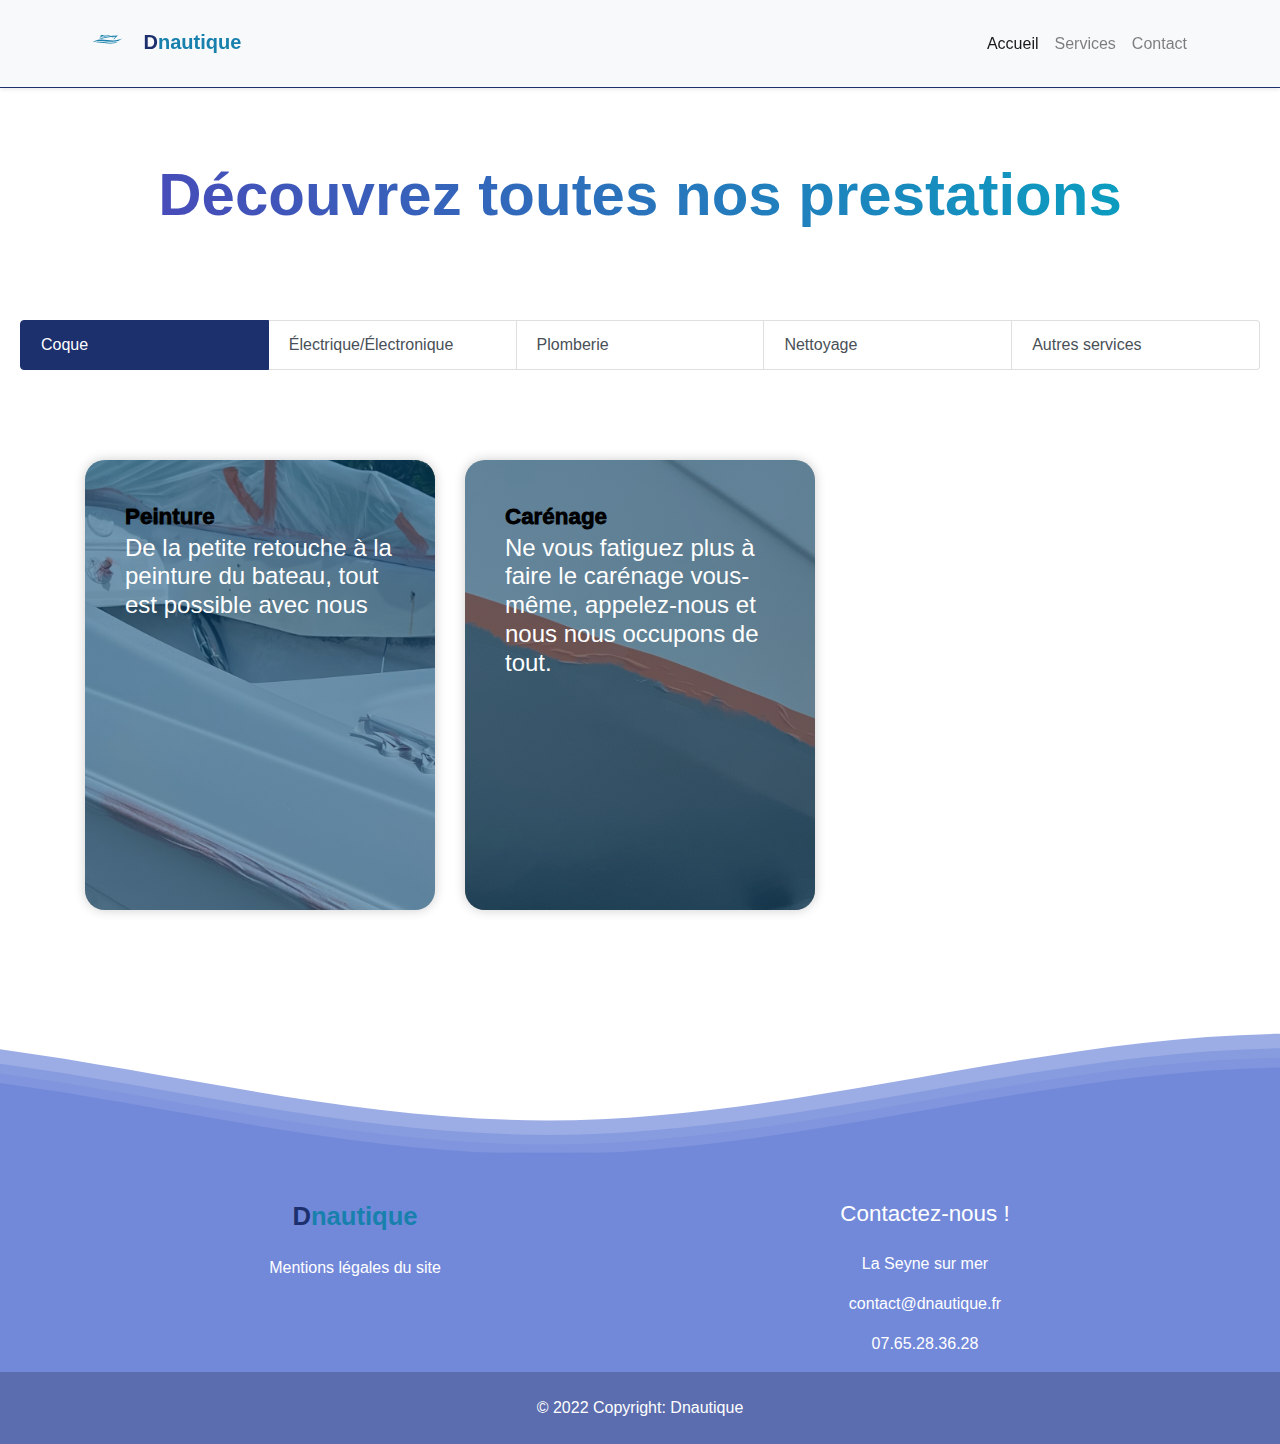
==== PHP/services.html @ 6a450a21 "Add files via upload" ====
<!DOCTYPE html>
<html lang="en">
<head>
    <meta charset="UTF-8">
    <meta http-equiv="X-UA-Compatible" content="IE=edge">
    <meta name="viewport" content="width=device-width, initial-scale=1.0">
    <meta name="google-site-verification" content="7qVPvHOgnfw_RPPYYq805gF-p8nF2UYJTGjh0r_cyO0" />
    <link rel="stylesheet" href="https://stackpath.bootstrapcdn.com/bootstrap/4.3.1/css/bootstrap.min.css" integrity="sha384-ggOyR0iXCbMQv3Xipma34MD+dH/1fQ784/j6cY/iJTQUOhcWr7x9JvoRxT2MZw1T" crossorigin="anonymous">
    <link rel="stylesheet" href="../CSS/service.css">
    <title>Dnautique - Services</title>
</head>

<head>
<!-- Google Analytics -->
<script>
    (function(i,s,o,g,r,a,m){i['GoogleAnalyticsObject']=r;i[r]=i[r]||function(){
    (i[r].q=i[r].q||[]).push(arguments)},i[r].l=1*new Date();a=s.createElement(o),
    m=s.getElementsByTagName(o)[0];a.async=1;a.src=g;m.parentNode.insertBefore(a,m)
    })(window,document,'script','https://www.google-analytics.com/analytics.js','ga');
    
    ga('create', 'UA-XXXXX-Y', 'auto');
    ga('send', 'pageview');
    </script>
    <!-- End Google Analytics -->




    <nav class="navbar navbar-expand-lg py-3 navbar-light bg-light shadow-sm fixed-top">
        <div class="container">
            <a href="../index.php" class="navbar-brand">
                <img src="../ressources/LOGO.svg" width="45" alt="" class="d-inline-block align-middle mr-2">
                <span class="font-weight-bold" style="color: #1c306e ;">D</span><span class="font-weight-bold" style="color: #1880ad ;">nautique</span>
            </a>

        <button type="button" data-toggle="collapse" data-target="#navbarSupportedContent" aria-controls="navbarSupportedContent" aria-expanded="false" aria-label="Toggle navigation" class="navbar-toggler"><span class="navbar-toggler-icon"></span></button>

            <div id="navbarSupportedContent" class="collapse navbar-collapse">
                <ul class="navbar-nav ml-auto">
                    <li class="nav-item active"><a href="../index.php" class="nav-link">Accueil <span class="sr-only">(current)</span></a></li>
                    <li class="nav-item"><a href="./services.php" class="nav-link">Services</a></li>
                    <li class="nav-item"><a href="../index.php#contact" class="nav-link">Contact</a></li>
                </ul>
            </div>
        </div>
    </nav>
</head>


<body>
<!-- Title -->
    <div class="servicetitle">
        <span> Découvrez toutes nos prestations </span>
    </div>


<!-- List group -->
<div class="list-group list-group-horizontal" id="myList" role="tablist">
    <a class="list-group-item list-group-item-action active" data-toggle="list" href="#home" role="tab">Coque</a>
    <a class="list-group-item list-group-item-action" data-toggle="list" href="#profile" role="tab">Électrique/Électronique</a>
    <a class="list-group-item list-group-item-action" data-toggle="list" href="#messages" role="tab">Plomberie</a>
    <a class="list-group-item list-group-item-action" data-toggle="list" href="#settings" role="tab">Nettoyage</a>
    <a class="list-group-item list-group-item-action" data-toggle="list" href="#others" role="tab">Autres services</a>
</div>

<!-- Tab panes -->
    <div class="tab-content">
        <div class="tab-pane active" id="home" role="tabpanel">
            <section class="wrapper">
                <div class="container">
                    <div class="row">
                        

        <div class="col-sm-12 col-md-6 col-lg-4 mb-4"><div class="card text-white card-has-bg click-col" style="background-image:url('../ressources/Images services/Polissage.jpg');">
            <img class="card-img d-none" src="../ressources/Images services/Polissage.jpg" alt="Goverment Lorem Ipsum Sit Amet Consectetur dipisi?">
                <div class="card-img-overlay d-flex flex-column">
                    <div class="card-body">
                        <small class="card-meta mb-2">Peinture</small>
                            <h4 class="card-title mt-0 "><a class="text-white" herf="#">De la petite retouche à la peinture du bateau, tout est possible avec nous</a>
                        </h4> 
                    </div>
                </div>
            </div>
        </div>
        <div class="col-sm-12 col-md-6 col-lg-4 mb-4"><div class="card text-white card-has-bg click-col" style="background-image:url('../ressources/Images services/carenage.jpg')">
                            <img class="card-img d-none" src="../ressources/Images services/carenage.jpg">
                                <div class="card-img-overlay d-flex flex-column">
                                    <div class="card-body">
                                        <small class="card-meta mb-2">Carénage</small>
                                        <h4 class="card-title mt-0 "><a class="text-white" herf="#">Ne vous fatiguez plus à faire le carénage vous-même,  appelez-nous et nous nous occupons de tout.</a>
                                        </h4> 
                                    </div>
                                </div>
                            </div>
                        </div>
    
    </div>
</div> 
                    
</section>
</div>

<!------------------------------------ ELECTRIQUE / ELECTRONIQUE ---------------------------------------->
  <div class="tab-pane" id="profile" role="tabpanel">
  <section class="wrapper">
  <div class="container">
    <div class="row">
        <div class="col-sm-12 col-md-6 col-lg-4 mb-4"><div class="card text-white card-has-bg click-col" style="background-image:url('../ressources/Images services/Elec.jpg');">
            <img class="card-img d-none" src="../ressources/Images services/Elec.jpg" alt="Goverment Lorem Ipsum Sit Amet Consectetur dipisi?">
                <div class="card-img-overlay d-flex flex-column">
                    <div class="card-body">
                        <small class="card-meta mb-2">Maintenance électrique</small>
                            <h4 class="card-title mt-0 "><a class="text-white" herf="#">L’électricité tout comme l’électronique est primordiale à bord d’un bateau, tant pour le confort que pour la sécurité.</a>
                        </h4> 
                    </div>
                </div>
            </div>
        </div>
        <div class="col-sm-12 col-md-6 col-lg-4 mb-4"><div class="card text-white card-has-bg click-col"  style= " width: 100%; background-image:url('../ressources/Images services/Elec2.jpg');" >
            <img class="card-img d-none" src="../ressources/Images services/Elec2.jpg" alt="Goverment Lorem Ipsum Sit Amet Consectetur dipisi?">
                <div class="card-img-overlay d-flex flex-column">
                    <div class="card-body">
                        <small class="card-meta mb-2">Dépannage électrique / électronique</small>
                            <h4 class="card-title mt-0 "><a class="text-white" herf="#">L’électricité tout comme l’électronique est primordiale à bord d’un bateau, tant pour le confort que pour la sécurité.</a>
                        </h4> 
                    </div>
                </div>
            </div>
        </div>

        <div class="col-sm-12 col-md-6 col-lg-4 mb-4"><div class="card text-white card-has-bg click-col" style="background-image:url('../ressources/Images services/Elec3.jpg');">
            <img class="card-img d-none" src="../ressources/Images services/Elec3.jpg" alt="Goverment Lorem Ipsum Sit Amet Consectetur dipisi?">
                <div class="card-img-overlay d-flex flex-column">
                    <div class="card-body">
                        <small class="card-meta mb-2">Installation d'appareillage</small>
                            <h4 class="card-title mt-0 "><a class="text-white" herf="#">Vous souhaitez changer ou installer un nouvel équipement, nous sommes là pour vous.</a>
                        </h4> 
                    </div>
                </div>
            </div>
        </div>       
    </div>
</div>                   
</section></div>

<!------------------------------------ AUTRES SERVICES ---------------------------------------->

 <div class="tab-pane" id="others" role="tabpanel">
  
 <div class="servicetitle2">
          <span>Pour tout autre service n’hésitez pas à nous contacter.</span>
    </div>
        <div class="containerservice" >
          <a href="../index.php#contact">
            <button><span>Contactez-nous </span></button></a>
    </div>
</div>

<!------------------------------------ PLOMBERIE ---------------------------------------->


<div class="tab-pane" id="messages" role="tabpanel">
  <section class="wrapper">
  <div class="container">
    <div class="row">
        <div class="col-sm-12 col-md-6 col-lg-4 mb-4"><div class="card text-white card-has-bg click-col" style="background-image:url('../ressources/Images services/Plomberie.jpg');">
            <img class="card-img d-none" src="../ressources/Images services/Plomberie.jpg" alt="Goverment Lorem Ipsum Sit Amet Consectetur dipisi?">
                <div class="card-img-overlay d-flex flex-column">
                    <div class="card-body">
                        <small class="card-meta mb-2">Maintenance plomberie</small>
                            <h4 class="card-title mt-0 "><a class="text-white" herf="#">Maintenance Dnautique vous accompagne.</a>
                        </h4> 
                    </div>
                </div>
            </div>
        </div>
        <div class="col-sm-12 col-md-6 col-lg-4 mb-4"><div class="card text-white card-has-bg click-col" style="background-image:url('../ressources/Images services/Plomberie2.jpg');">
            <img class="card-img d-none" src="../ressources/Images services/Plomberie2.jpg" alt="Goverment Lorem Ipsum Sit Amet Consectetur dipisi?">
                <div class="card-img-overlay d-flex flex-column">
                    <div class="card-body">
                        <small class="card-meta mb-2">Dépannage plomberie</small>
                            <h4 class="card-title mt-0 "><a class="text-white" herf="#">Dépannage Dnautique vous accompagne.</a>
                        </h4> 
                    </div>
                </div>
            </div>
        </div>
    </div>
</div>                    
</section></div>

<!------------------------------------ NETTOYAGE ---------------------------------------->

<div class="tab-pane" id="settings" role="tabpanel"> <section class="wrapper">
  <div class="container">
    <div class="row">
        <div class="col-sm-12 col-md-6 col-lg-4 mb-4"><div class="card text-white card-has-bg click-col" style="background-image:url('../ressources/Images services/Nettoyage1.jpg');">
            <img class="card-img d-none" src="../ressources/Images services/Nettoyage1.jpg" alt="Goverment Lorem Ipsum Sit Amet Consectetur dipisi?">
                <div class="card-img-overlay d-flex flex-column">
                    <div class="card-body">
                        <small class="card-meta mb-2">Extérieur</small>
                            <h4 class="card-title mt-0 "><a class="text-white" herf="#">L’entretien d’un bateau est essentiel tant pour son esthétique que pour sa durée de vie.</a>
                        </h4> 
                    </div>
                </div>
            </div>
        </div>
        <div class="col-sm-12 col-md-6 col-lg-4 mb-4"><div class="card text-white card-has-bg click-col" style="background-image:url('../ressources/Images services/Nettoyage2.jpg');">
            <img class="card-img d-none" src="../ressources/Images services/Nettoyage2.jpg" alt="Goverment Lorem Ipsum Sit Amet Consectetur dipisi?">
                <div class="card-img-overlay d-flex flex-column">
                    <div class="card-body">
                        <small class="card-meta mb-2">Intérieur</small>
                            <h4 class="card-title mt-0 "><a class="text-white" herf="#">L’entretien d’un bateau est essentiel tant pour son esthétique que pour sa durée de vie.</a>
                            
                        </h4> 
                    </div>
                </div>
            </div>
        </div>

        <div class="col-sm-12 col-md-6 col-lg-4 mb-4"><div class="card text-white card-has-bg click-col" style="background-image:url('../ressources/Images services/Nettoyage3.jpg');">
            <img class="card-img d-none" src="../ressources/Images services/Nettoyage1.jpg" alt="Goverment Lorem Ipsum Sit Amet Consectetur dipisi?">
                <div class="card-img-overlay d-flex flex-column">
                    <div class="card-body">
                        <small class="card-meta mb-2">Complet</small>
                            <h4 class="card-title mt-0 "><a class="text-white" herf="#">L’entretien d’un bateau est essentiel tant pour son esthétique que pour sa durée de vie.</a>
                            
                        </h4> 
                    </div>
                </div>
            </div>
        </div>
    </div>
</div> 
</section></div>






<svg class="waves" xmlns="http://www.w3.org/2000/svg" xmlns:xlink="http://www.w3.org/1999/xlink" viewBox="0 24 150 28" preserveAspectRatio="none" shape-rendering="auto">
            <defs>
                <path id="gentle-wave" d="M-160 44c30 0 58-18 88-18s 58 18 88 18 58-18 88-18 58 18 88 18 v44h-352z" />
            </defs>
            <g class="parallax">
                <use xlink:href="#gentle-wave" x="48" y="0" fill="rgba(114,137,218,0.7)" />
                <use xlink:href="#gentle-wave" x="48" y="3" fill="rgba(114,137,218,0.5)" />
                <use xlink:href="#gentle-wave" x="48" y="5" fill="rgba(114,137,218,0.3)" />
                <use xlink:href="#gentle-wave" x="48" y="7" fill="#7289da" />
            </g>
</svg>



<footer class="text-center text-lg-start" style="background-color: rgb(114, 137, 218);">
  <section class="d-flex justify-content-center justify-content-lg-between border-bottom">
  </section>
    <section class="">
      <div class="container text-center text-md-start mt-5">
        <div class="row mt-3">
          <div class="col-md-3 col-lg-4 col-xl-3 mx-auto mb-4">
            <!-- Contenue -->
            <h6 class=" fw-bold mb-4" style="font-size: 1.6rem;">
              <span class="font-weight-bold" style="color: #1c306e ;">D</span><span class="font-weight-bold" style="color: #1880ad ;">nautique</span>
            </h6>
          <footer class="page-footer font-small">
            <div class="footer-copyright text-center" style="color :white" data-toggle="modal" data-target="#exampleModalCenter"><h7>Mentions légales du site</h7>
            </div>
          </div>
            <div class="col-md-4 col-lg-3 col-xl-3 mx-auto mb-md-0 mb-4">
              <h6 class=" fw-bold mb-4" style="color: white; font-size: 1.4rem;">Contactez-nous !</h6>
                <p style="color: white;"><i class="fa fa-home" aria-hidden="true"></i> La Seyne sur mer</p>
                <p style="color: white;">
                <i class="fa fa-envelope" aria-hidden="true"></i>
                  contact@dnautique.fr
                </p>
                <p style="color: white;"><i class="fa fa-phone" aria-hidden="true"></i> 07.65.28.36.28</p>
          </div>
        </div>
      </div>
</section>

  <!-- Copyright -->
  <div class="text-center p-4" style="background-color: rgba(0, 0, 0, 0.2); color:white;">
    © 2022 Copyright:
    <a style="color:white;" href="https://dnautique.fr/">Dnautique</a>
  </div>
  <!-- Copyright -->
</footer>



















<div class="modal fade" id="exampleModalCenter" tabindex="-1" role="dialog" aria-labelledby="exampleModalCenterTitle" aria-hidden="true">
  <div class="modal-dialog modal-dialog-centered" role="document">
    <div class="modal-content">
      <div class="modal-header">
        <h5 class="modal-title" id="exampleModalLongTitle">Mentions légales du site</h5>
        <button type="button" class="close" data-dismiss="modal" aria-label="Close">
          <span aria-hidden="true">&times;</span>
        </button>
      </div>

        <div class="modal-body">
            <div class="Titlemls">
                <span>-- Mentions légales du site --</span>
            </div>
            <div class="Contentmls">
                <span>
                    <p style="text-align: center;">
                        <strong>1. Présentation du site.</strong>
                    </p>
                    <p>
                        En application de l'article 6 de la loi n° 2004-575 du 21 juin 2004 pour la confiance dans l'économie numérique, 
                        il est précisé aux utilisateurs du site <a href="https://dnautique.fr/">https://dnautique.fr/</a> l'identité des différents intervenants dans le cadre de sa réalisation et de son suivi :
                    </p>
                    <p>
                        <strong>Propriétaire</strong> : Julien Dran<br>
                        <strong>Créateur</strong> : Julien Dran<br>
                        <strong>Responsable publication</strong> : Dnautique<br>
                        <strong>Webmaster</strong> : Roux Alexandre <br>
                        <strong>Hébergeur</strong> : HOSTINGER INTERNATIONAL LTD, 61 Lordou Vironos Street, 6023 Larnaca, Chypre <br>
                        <strong>Siren</strong> : 917 874 562 <br>
                        <strong>Siret</strong> :  917 874 562  00015<br>
                        <strong>Crédits</strong> : <a href="https://www.pexels.com/fr-fr/">https://www.pexels.com/fr-fr/</a><br>
                        <strong>Numéro de téléphone</strong> : 07.65.28.36.28<br>
                    </p>
                    <p>
                    </p>
            </div>
        </div>
            <p style="text-align: center;"> ............................................................................................</p><br>
            <div class="TitleConfi">
                <span>-- Confidentialité --</span>
            </div>
            
            <div class="Contconf">
                <span>
                    <p style="text-align: center;">
                        <strong>2.Confidentialité des données</strong>
                    </p>
                    <p style="text-align: center;">
                        <span>Nous nous engageons à protéger vos données personnelles et votre vie privée. Nous utilisons les informations que vous nous transmettez pour traiter vos demandes et
                        vous faire part de notre réponse.</span>
                    </p>
                </span>
            </div>

            <p style="text-align: center;"> ............................................................................................</p><br>
            <div class="Titlepers">
                <span>-- Vos données personnelles à des tiers --</span>
            </div>
             <div class="Contcomm">
                <span>
                    <p style="text-align: center;">
                        <strong>3. Vos données personnelles à des tiers</strong>
                    </p>
                    <p style="text-align: center;">
                            <span>Nous ne vendons, ni ne louons, ni ne communiquons les informations vous concernant.
                        </span>
                    </p>    
                </span>
             </div>
            
             <p style="text-align: center;"> ............................................................................................</p><br>
                <div class="Titlecomm">
                    <span>-- Modification de vos informations --</span>
                </div>
                   <div class="Continfo">
                        <span>
                            <p style="text-align: center;">
                                <strong>4. Modification de vos informations</strong>
                            </p>
                            <p style="text-align: center;">
                                <span>En application de la loi du 11 mars 1957 (art. 41) et du Code de la propriété intellectuelle du 1er juillet 1992 : l’ensemble des textes, illustrations,
                                    photographies, plans, dessins, animations, vidéos, contenus sur ce site ne peuvent être utilisés ou reproduits sans l’autorisation de l’éditeur.
                                </span>
                            </p>
                        </span>
                   </div>
<p style="text-align: center;"> ............................................................................................</p><br>

      <div class="modal-footer">
        <button type="button" class="btn btn-secondary" data-dismiss="modal">Fermer</button>
      </div>
    </div>
  </div>
</div>











</body>
</html>




<script src="../JS/service.js"></script>
<script src="https://ajax.googleapis.com/ajax/libs/jquery/3.1.1/jquery.min.js"></script>
<script src="https://code.jquery.com/jquery-3.3.1.slim.min.js" integrity="sha384-q8i/X+965DzO0rT7abK41JStQIAqVgRVzpbzo5smXKp4YfRvH+8abtTE1Pi6jizo" crossorigin="anonymous"></script>
<script src="https://cdnjs.cloudflare.com/ajax/libs/popper.js/1.14.7/umd/popper.min.js" integrity="sha384-UO2eT0CpHqdSJQ6hJty5KVphtPhzWj9WO1clHTMGa3JDZwrnQq4sF86dIHNDz0W1" crossorigin="anonymous"></script>
<script src="https://stackpath.bootstrapcdn.com/bootstrap/4.3.1/js/bootstrap.min.js" integrity="sha384-JjSmVgyd0p3pXB1rRibZUAYoIIy6OrQ6VrjIEaFf/nJGzIxFDsf4x0xIM+B07jRM" crossorigin="anonymous"></script>
---- CSS/service.css ----
body {
    margin: 0;
    padding: 0;
    font-family: "Gill Sans", sans-serif;   
  }

/* Menu */

.navbar {
    border-bottom: 1px solid #1c306e;
  }


.wrapper{
  margin: 10vh 4vh 10vh 4vh;
}   

/* Card */
.card-meta.mb-2
{
    font-size: 140%;
    font-weight: 1000;

    
}
    .card{
      border: none;
      transition: all 500ms cubic-bezier(0.19, 1, 0.22, 1);
     overflow:hidden;
     border-radius:20px;
     min-height:450px;
       box-shadow: 0 0 12px 0 rgba(0,0,0,0.2);
    
    }
    
     .card-has-bg{
     transition: all 500ms cubic-bezier(0.19, 1, 0.22, 1);
      background-size:220%;
      background-repeat:no-repeat;
      background-position: center center;
    
    

      }
      .card-has-bg:hover {
        transform: scale(0.98);
         box-shadow: 0 0 5px -2px rgba(0,0,0,0.3);
        background-size:130%;
         transition: all 500ms cubic-bezier(0.19, 1, 0.22, 1);
      }
        .card-img-overlay {
          transition: all 800ms cubic-bezier(0.19, 1, 0.22, 1);
          background: rgb(35,79,109);
         background: linear-gradient(0deg, rgba(4,69,114,0.5) 0%, rgba(4,69,114,1) 800%);
         }
      
    
     
     
     .card-meta{
        color: #000000;
    
    }
     .card-body{ 
       transition: all 500ms cubic-bezier(0.19, 1, 0.22, 1);
    }
   
     .card-img-overlay {
      transition: all 800ms cubic-bezier(0.19, 1, 0.22, 1);
     /* background: rgb(35,79,109);
    background: linear-gradient(0deg, rgba(35,79,109,0.3785889355742297) 0%, rgba(69,95,113,1) 100%);*/
    }
   
/*Footer  */

    .waves {
        position: relative;
        width: 100%;
        height: 15vh;
        margin-bottom: -7px;
        
        min-height: 100px;
        max-height: 400px;
      }
      /* Animation */
      .parallax>use {
        animation: move-forever 25s cubic-bezier(.55, .5, .45, .5) infinite;
      }
      .parallax>use:nth-child(1) {
        animation-delay: -2s;
        animation-duration: 7s;
      }
      .parallax>use:nth-child(2) {
        animation-delay: -3s;
        animation-duration: 10s;
      }
      .parallax>use:nth-child(3) {
        animation-delay: -4s;
        animation-duration: 13s;
      }
      .parallax>use:nth-child(4) {
        animation-delay: -5s;
        animation-duration: 20s;
      }
      @keyframes move-forever {
        0% {
          transform: translate3d(-90px, 0, 0);
        }
        100% {
          transform: translate3d(85px, 0, 0);
        }
      }
      /*Shrinking for mobile*/
      @media (max-width: 768px) {
        .waves {
          height: 40px;
          min-height: 40px;
        }
        .content {
          height: 30vh;
        }
      }
      
#myList {
margin: 30px 20px 20px 20px;
border-radius: 25%;

}
      
@media (max-width: 768px) {
    .list-group-horizontal {
        flex-direction: column;
        /* flex-direction: row; */
    }
    
  }

  .list-group-item.active {
    z-index: 2;
    color: #fff;
    background-color: #1c306e;
    border-color: #1c306e;
}


/* Nos prestations titre  */

.servicetitle{
 margin-top: 150px;
  text-align: center;
  font-size: 60px;
  font-weight: 650;
  background-image: linear-gradient(60deg, rgba(84,58,183,1) 0%, rgba(0,172,193,1) 100%);
  color: transparent;
  background-clip: text;
  -webkit-background-clip: text;
  padding-bottom: 50px ;

}

.servicetitle2{
  margin: 80px 10px 0px 10px;

   text-align: center;
   font-size: 60px;
   font-weight: 650;
   background-image: linear-gradient(60deg, rgba(84,58,183,1) 0%, rgba(0,172,193,1) 100%);
   color: transparent;
   background-clip: text;
   -webkit-background-clip: text;
   padding-bottom: 50px ;
 
 }
 
 
/*Bouton nos services */


.containerservice{
 
  display:flex;
  justify-content:center;
  align-items:center;
  margin-bottom: 40px;
 
}

.containerservice button{
  height:60px;
  width:340px;
  background-color:#6C5F5F;
  border:none;
  position:relative;
  overflow:hidden;
  color:#fff;
  font-size:15px;
  border-radius:3px;
  display:flex;
  justify-content:center;
  align-items:center;
  cursor:pointer;
}

.containerservice button span{
  z-index:10;
  
}

.containerservice button:hover:after{
  position:absolute;
  content:'';
  border-radius:1px;
  background-color:#1c306e;
  height:400px;
  width:400px;
  top:-12px;
  left:-13px;

}

.containerservice button:after{
  position:absolute;
  content:'';
  border-radius:30% 70% 70% 30% / 30% 22% 78% 70%;
  background-color: #1c306e;
  height:70px;
  width:80px;
  top:-12px;
  left:-13px;
  transition:all 1s;
}



    /* Mentions légales du site */

  .Titlemls{
    text-align: center;
    font-size: 30px;
    font-weight: 650;
    background-image: linear-gradient(60deg, rgba(84,58,183,1) 0%, rgba(0,172,193,1) 100%);
    color: transparent;
    background-clip: text;
    -webkit-background-clip: text;
    padding-bottom: 50px ;
  }

  .TitleConfi{
  text-align: center;
  font-size: 30px;
  font-weight: 650;
  background-image: linear-gradient(60deg, rgba(84,58,183,1) 0%, rgba(0,172,193,1) 100%);
  color: transparent;
  background-clip: text;
  -webkit-background-clip: text;
  padding-bottom: 50px ;
}


.Titlepers{
  text-align: center;
  font-size: 24px;
  font-weight: 650;
  background-image: linear-gradient(60deg, rgba(84,58,183,1) 0%, rgba(0,172,193,1) 100%);
  color: transparent;
  background-clip: text;
  -webkit-background-clip: text;
  padding-bottom: 50px ;

}

.Titlecomm{
  text-align: center;
  font-size: 24px;
  font-weight: 650;
  background-image: linear-gradient(60deg, rgba(84,58,183,1) 0%, rgba(0,172,193,1) 100%);
  color: transparent;
  background-clip: text;
  -webkit-background-clip: text;
  padding-bottom: 50px ;

}
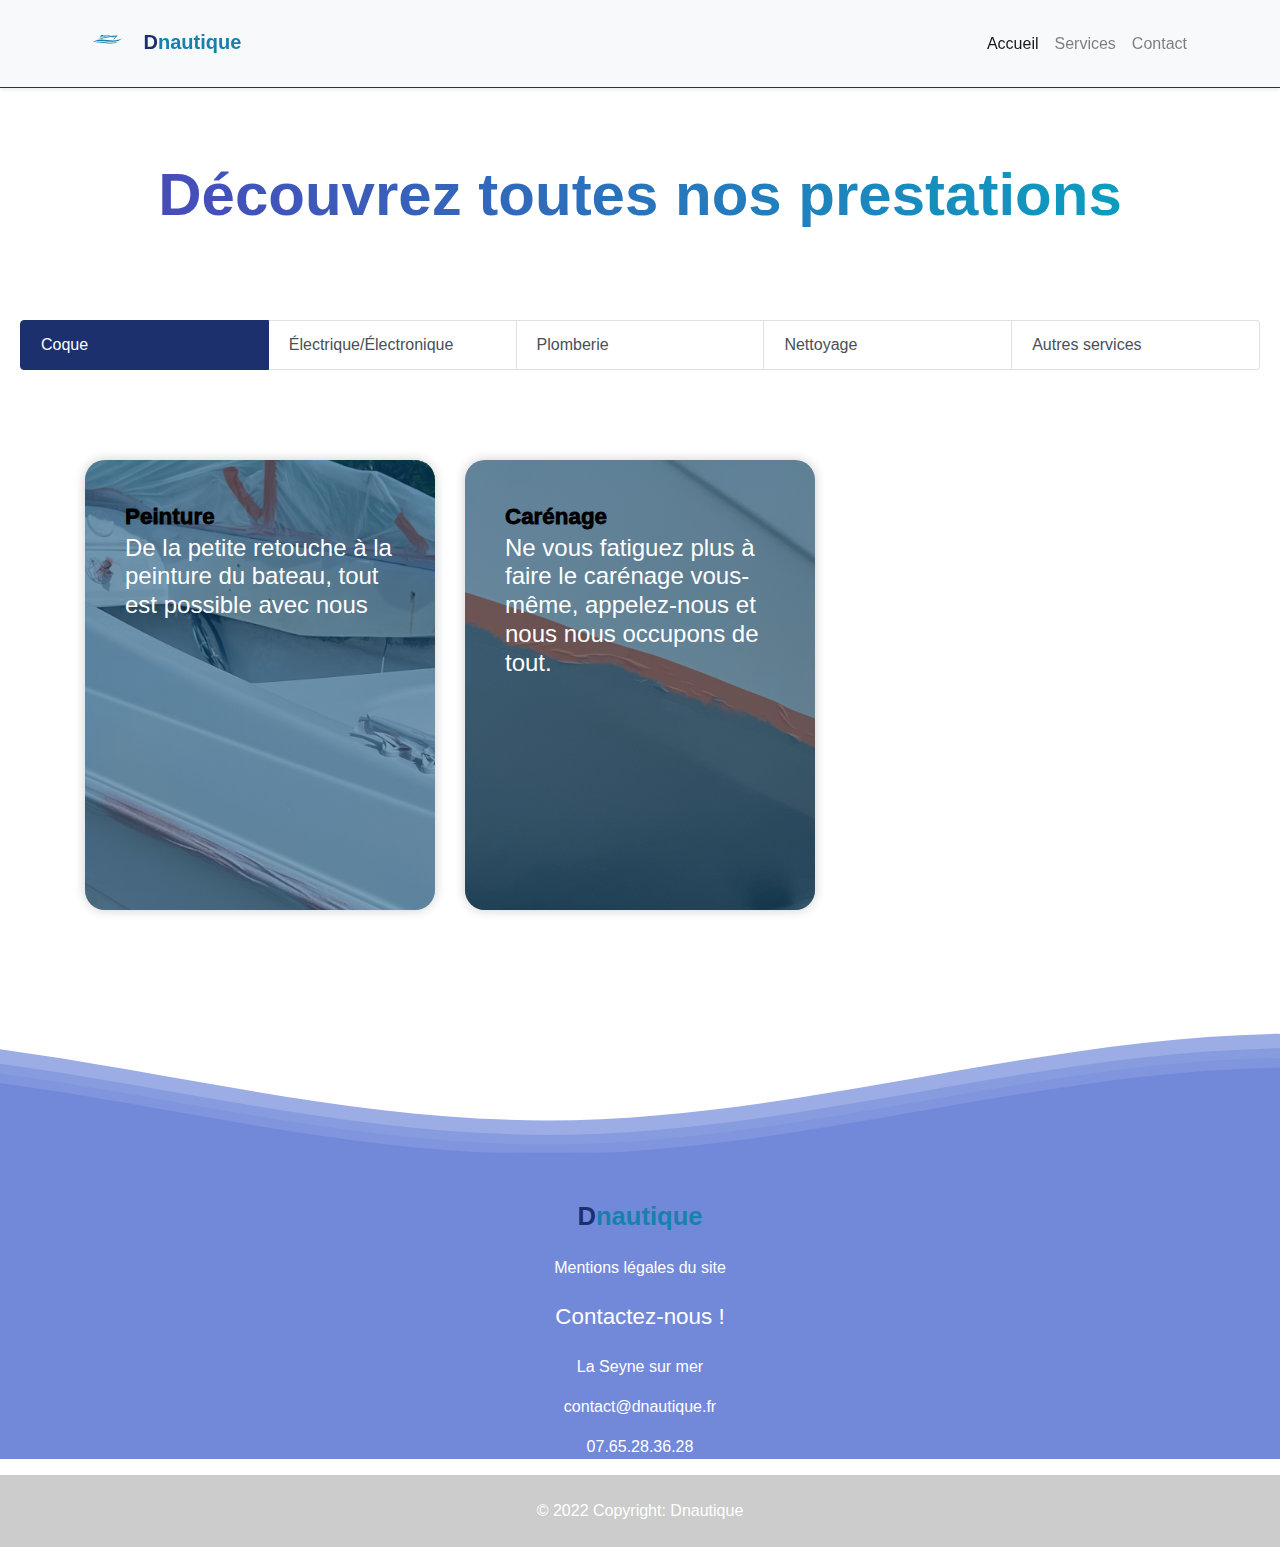
==== commit 1bcbdcc3: "modif nettoyage" ====
--- a/PHP/services.html
+++ b/PHP/services.html
@@ -193,36 +193,12 @@
 
 <div class="tab-pane" id="settings" role="tabpanel"> <section class="wrapper">
   <div class="container">
-    <div class="row">
-        <div class="col-sm-12 col-md-6 col-lg-4 mb-4"><div class="card text-white card-has-bg click-col" style="background-image:url('../ressources/Images services/Nettoyage1.jpg');">
-            <img class="card-img d-none" src="../ressources/Images services/Nettoyage1.jpg" alt="Goverment Lorem Ipsum Sit Amet Consectetur dipisi?">
-                <div class="card-img-overlay d-flex flex-column">
-                    <div class="card-body">
-                        <small class="card-meta mb-2">Extérieur</small>
-                            <h4 class="card-title mt-0 "><a class="text-white" herf="#">L’entretien d’un bateau est essentiel tant pour son esthétique que pour sa durée de vie.</a>
-                        </h4> 
-                    </div>
-                </div>
-            </div>
-        </div>
-        <div class="col-sm-12 col-md-6 col-lg-4 mb-4"><div class="card text-white card-has-bg click-col" style="background-image:url('../ressources/Images services/Nettoyage2.jpg');">
-            <img class="card-img d-none" src="../ressources/Images services/Nettoyage2.jpg" alt="Goverment Lorem Ipsum Sit Amet Consectetur dipisi?">
-                <div class="card-img-overlay d-flex flex-column">
-                    <div class="card-body">
-                        <small class="card-meta mb-2">Intérieur</small>
-                            <h4 class="card-title mt-0 "><a class="text-white" herf="#">L’entretien d’un bateau est essentiel tant pour son esthétique que pour sa durée de vie.</a>
-                            
-                        </h4> 
-                    </div>
-                </div>
-            </div>
-        </div>
-
+    <div class="row d-flex justify-content-center">
         <div class="col-sm-12 col-md-6 col-lg-4 mb-4"><div class="card text-white card-has-bg click-col" style="background-image:url('../ressources/Images services/Nettoyage3.jpg');">
-            <img class="card-img d-none" src="../ressources/Images services/Nettoyage1.jpg" alt="Goverment Lorem Ipsum Sit Amet Consectetur dipisi?">
-                <div class="card-img-overlay d-flex flex-column">
-                    <div class="card-body">
-                        <small class="card-meta mb-2">Complet</small>
+            <img class="card-img d-none" src="../ressources/Images services/Nettoyage3.jpg" alt="Goverment Lorem Ipsum Sit Amet Consectetur dipisi?">
+                <div class="card-img-overlay d-flex flex-column">
+                    <div class="card-body">
+                        <small class="card-meta mb-2">Extérieur / intérieur </small>
                             <h4 class="card-title mt-0 "><a class="text-white" herf="#">L’entretien d’un bateau est essentiel tant pour son esthétique que pour sa durée de vie.</a>
                             
                         </h4> 
@@ -268,6 +244,7 @@
             <div class="footer-copyright text-center" style="color :white" data-toggle="modal" data-target="#exampleModalCenter"><h7>Mentions légales du site</h7>
             </div>
           </div>
+        </div>
             <div class="col-md-4 col-lg-3 col-xl-3 mx-auto mb-md-0 mb-4">
               <h6 class=" fw-bold mb-4" style="color: white; font-size: 1.4rem;">Contactez-nous !</h6>
                 <p style="color: white;"><i class="fa fa-home" aria-hidden="true"></i> La Seyne sur mer</p>
@@ -344,6 +321,7 @@
                     <p>
                     </p>
             </div>
+        </div>
         </div>
             <p style="text-align: center;"> ............................................................................................</p><br>
             <div class="TitleConfi">
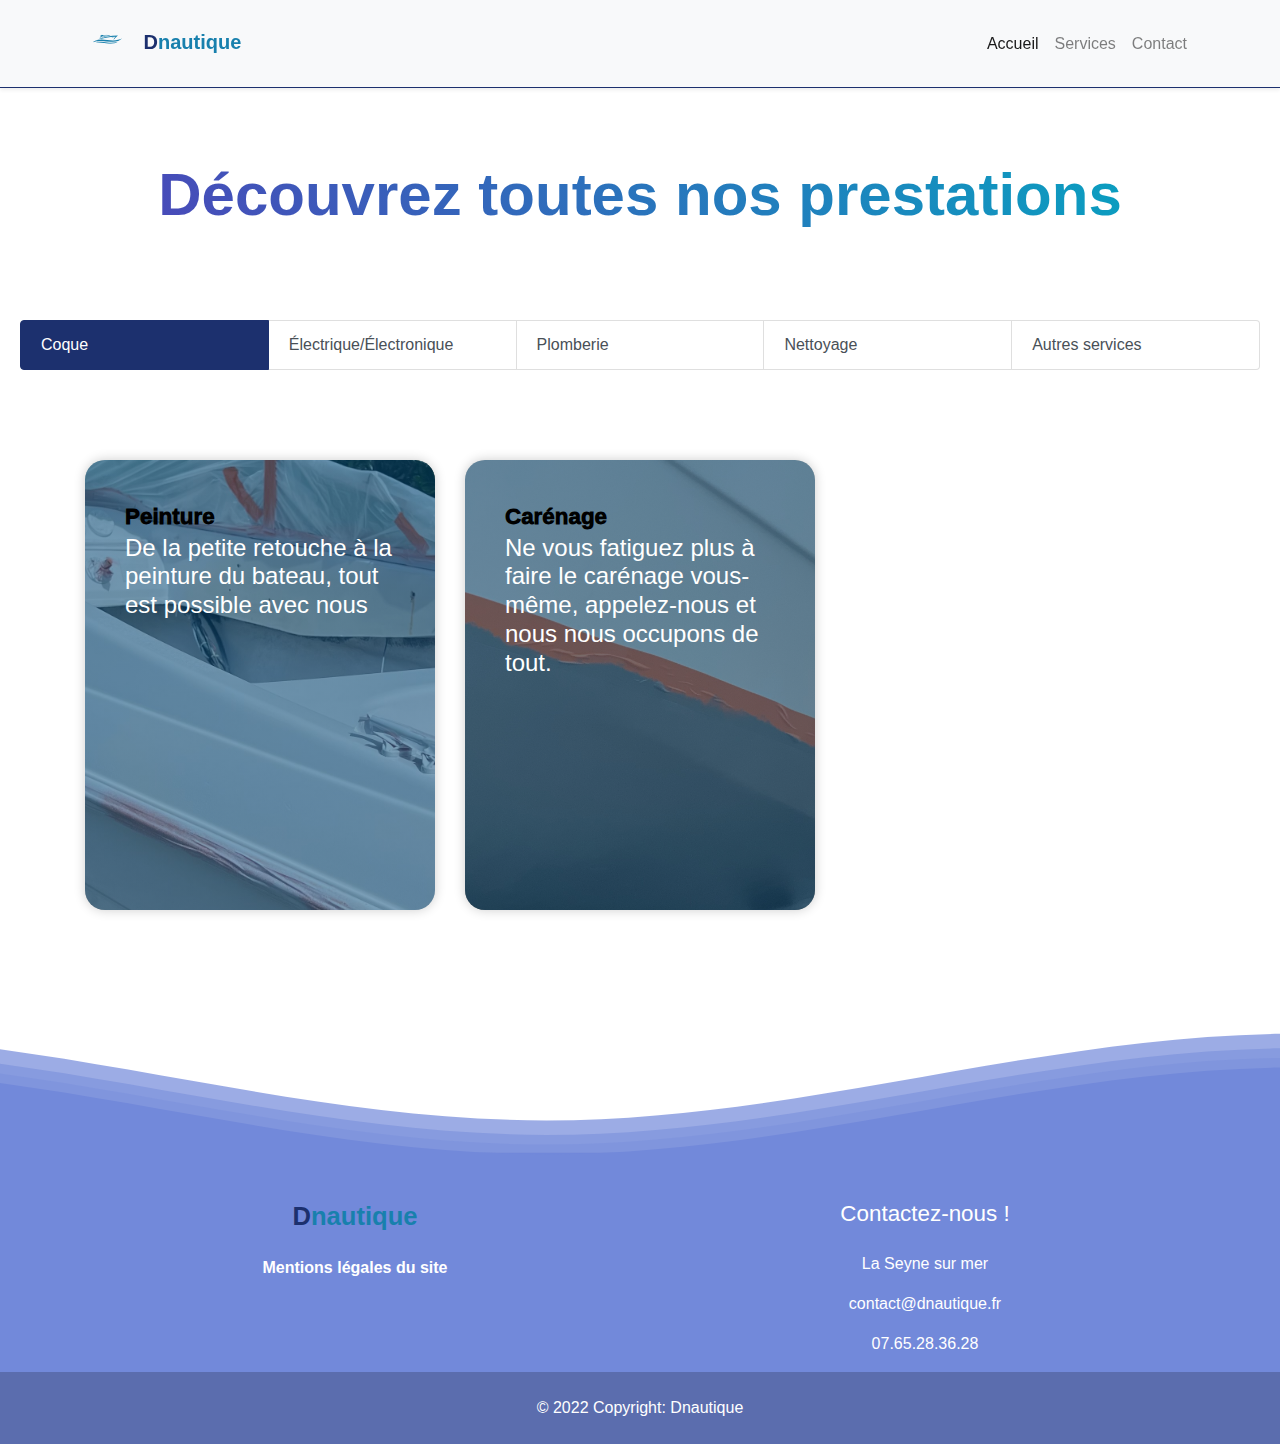
==== commit c8faf791: "modif nettoyage" ====
--- a/PHP/services.html
+++ b/PHP/services.html
@@ -29,7 +29,7 @@
     <nav class="navbar navbar-expand-lg py-3 navbar-light bg-light shadow-sm fixed-top">
         <div class="container">
             <a href="../index.php" class="navbar-brand">
-                <img src="../ressources/LOGO.svg" width="45" alt="" class="d-inline-block align-middle mr-2">
+                <img src="../Location/Sources/LOGO.svg" width="45" alt="" class="d-inline-block align-middle mr-2">
                 <span class="font-weight-bold" style="color: #1c306e ;">D</span><span class="font-weight-bold" style="color: #1880ad ;">nautique</span>
             </a>
 
@@ -243,7 +243,7 @@
           <footer class="page-footer font-small">
             <div class="footer-copyright text-center" style="color :white" data-toggle="modal" data-target="#exampleModalCenter"><h7>Mentions légales du site</h7>
             </div>
-          </div>
+          </footer>
         </div>
             <div class="col-md-4 col-lg-3 col-xl-3 mx-auto mb-md-0 mb-4">
               <h6 class=" fw-bold mb-4" style="color: white; font-size: 1.4rem;">Contactez-nous !</h6>
@@ -276,35 +276,27 @@
 
 
 
-
-
-
-
-
-
-
-
-<div class="modal fade" id="exampleModalCenter" tabindex="-1" role="dialog" aria-labelledby="exampleModalCenterTitle" aria-hidden="true">
-  <div class="modal-dialog modal-dialog-centered" role="document">
-    <div class="modal-content">
-      <div class="modal-header">
-        <h5 class="modal-title" id="exampleModalLongTitle">Mentions légales du site</h5>
-        <button type="button" class="close" data-dismiss="modal" aria-label="Close">
-          <span aria-hidden="true">&times;</span>
-        </button>
-      </div>
-
-        <div class="modal-body">
-            <div class="Titlemls">
-                <span>-- Mentions légales du site --</span>
-            </div>
-            <div class="Contentmls">
+        <div class="modal fade" id="exampleModalCenter" tabindex="-1" role="dialog" aria-labelledby="exampleModalCenterTitle" aria-hidden="true">
+            <div class="modal-dialog modal-dialog-centered" role="document">
+                <div class="modal-content">
+                    <div class="modal-header">
+                        <h5 class="modal-title" id="exampleModalLongTitle">Mentions légales du site</h5>
+                        <button type="button" class="close" data-dismiss="modal" aria-label="Close">
+                            <span aria-hidden="true">&times;</span>
+                        </button>
+                    </div>
+
+                    <div class="modal-body">
+                        <div class="Titlemls">
+                            <span>-- Mentions légales du site --</span>
+                        </div>
+                        <div class="Contentmls">
                 <span>
                     <p style="text-align: center;">
                         <strong>1. Présentation du site.</strong>
                     </p>
                     <p>
-                        En application de l'article 6 de la loi n° 2004-575 du 21 juin 2004 pour la confiance dans l'économie numérique, 
+                        En application de l'article 6 de la loi n° 2004-575 du 21 juin 2004 pour la confiance dans l'économie numérique,
                         il est précisé aux utilisateurs du site <a href="https://dnautique.fr/">https://dnautique.fr/</a> l'identité des différents intervenants dans le cadre de sa réalisation et de son suivi :
                     </p>
                     <p>
@@ -313,22 +305,21 @@
                         <strong>Responsable publication</strong> : Dnautique<br>
                         <strong>Webmaster</strong> : Roux Alexandre <br>
                         <strong>Hébergeur</strong> : HOSTINGER INTERNATIONAL LTD, 61 Lordou Vironos Street, 6023 Larnaca, Chypre <br>
-                        <strong>Siren</strong> : 917 874 562 <br>
+                        <strong>Siren</strong> : 917 874 562<br>
                         <strong>Siret</strong> :  917 874 562  00015<br>
                         <strong>Crédits</strong> : <a href="https://www.pexels.com/fr-fr/">https://www.pexels.com/fr-fr/</a><br>
-                        <strong>Numéro de téléphone</strong> : 07.65.28.36.28<br>
+                        <strong>Numéro de téléphone</strong> :  07.65.28.36.28 <br>
                     </p>
                     <p>
                     </p>
-            </div>
-        </div>
-        </div>
-            <p style="text-align: center;"> ............................................................................................</p><br>
-            <div class="TitleConfi">
-                <span>-- Confidentialité --</span>
-            </div>
-            
-            <div class="Contconf">
+                        </div>
+                    </div>
+                    <p style="text-align: center;"> ............................................................................................</p><br>
+                    <div class="TitleConfi">
+                        <span>-- Confidentialité --</span>
+                    </div>
+
+                    <div class="Contconf">
                 <span>
                     <p style="text-align: center;">
                         <strong>2.Confidentialité des données</strong>
@@ -338,13 +329,13 @@
                         vous faire part de notre réponse.</span>
                     </p>
                 </span>
-            </div>
-
-            <p style="text-align: center;"> ............................................................................................</p><br>
-            <div class="Titlepers">
-                <span>-- Vos données personnelles à des tiers --</span>
-            </div>
-             <div class="Contcomm">
+                    </div>
+
+                    <p style="text-align: center;"> ............................................................................................</p><br>
+                    <div class="Titlepers">
+                        <span>-- Vos données personnelles à des tiers --</span>
+                    </div>
+                    <div class="Contcomm">
                 <span>
                     <p style="text-align: center;">
                         <strong>3. Vos données personnelles à des tiers</strong>
@@ -352,15 +343,15 @@
                     <p style="text-align: center;">
                             <span>Nous ne vendons, ni ne louons, ni ne communiquons les informations vous concernant.
                         </span>
-                    </p>    
+                    </p>
                 </span>
-             </div>
-            
-             <p style="text-align: center;"> ............................................................................................</p><br>
-                <div class="Titlecomm">
-                    <span>-- Modification de vos informations --</span>
-                </div>
-                   <div class="Continfo">
+                    </div>
+
+                    <p style="text-align: center;"> ............................................................................................</p><br>
+                    <div class="Titlecomm">
+                        <span>-- Modification de vos informations --</span>
+                    </div>
+                    <div class="Continfo">
                         <span>
                             <p style="text-align: center;">
                                 <strong>4. Modification de vos informations</strong>
@@ -371,18 +362,15 @@
                                 </span>
                             </p>
                         </span>
-                   </div>
-<p style="text-align: center;"> ............................................................................................</p><br>
-
-      <div class="modal-footer">
-        <button type="button" class="btn btn-secondary" data-dismiss="modal">Fermer</button>
-      </div>
-    </div>
-  </div>
-</div>
-
-
-
+                    </div>
+                    <p style="text-align: center;"> ............................................................................................</p><br>
+
+                    <div class="modal-footer">
+                        <button type="button" class="btn btn-secondary" data-dismiss="modal">Fermer</button>
+                    </div>
+                </div>
+            </div>
+        </div>
 
 
 
--- a/CSS/service.css
+++ b/CSS/service.css
@@ -279,4 +279,18 @@
   -webkit-background-clip: text;
   padding-bottom: 50px ;
 
+}
+
+.h7,h7{
+    font-weight: bold;
+    color: #fff;
+    text-align: center;
+    margin-bottom: 20px;
+    /* effet de survol texte */
+
+}
+.h7:hover{
+    transition: opacity 0.9s;
+    opacity: 0.5;
+
 }